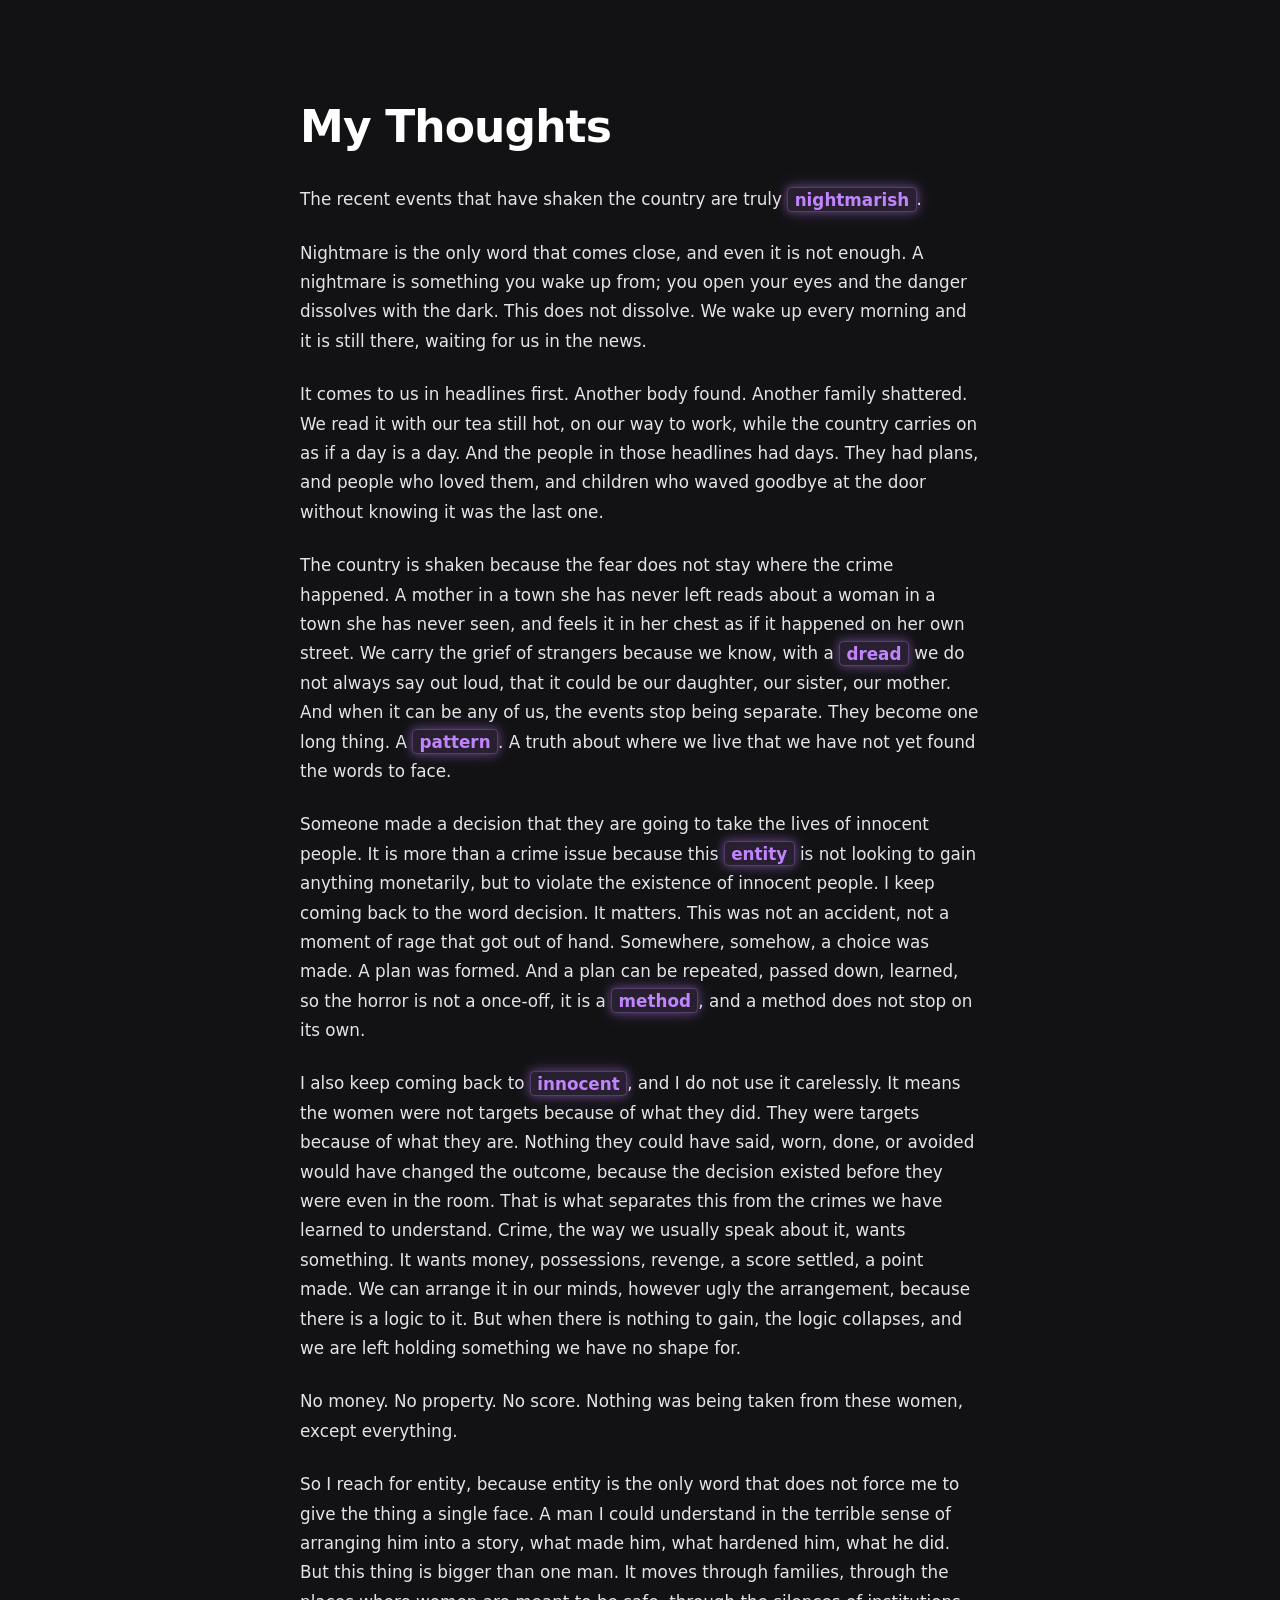
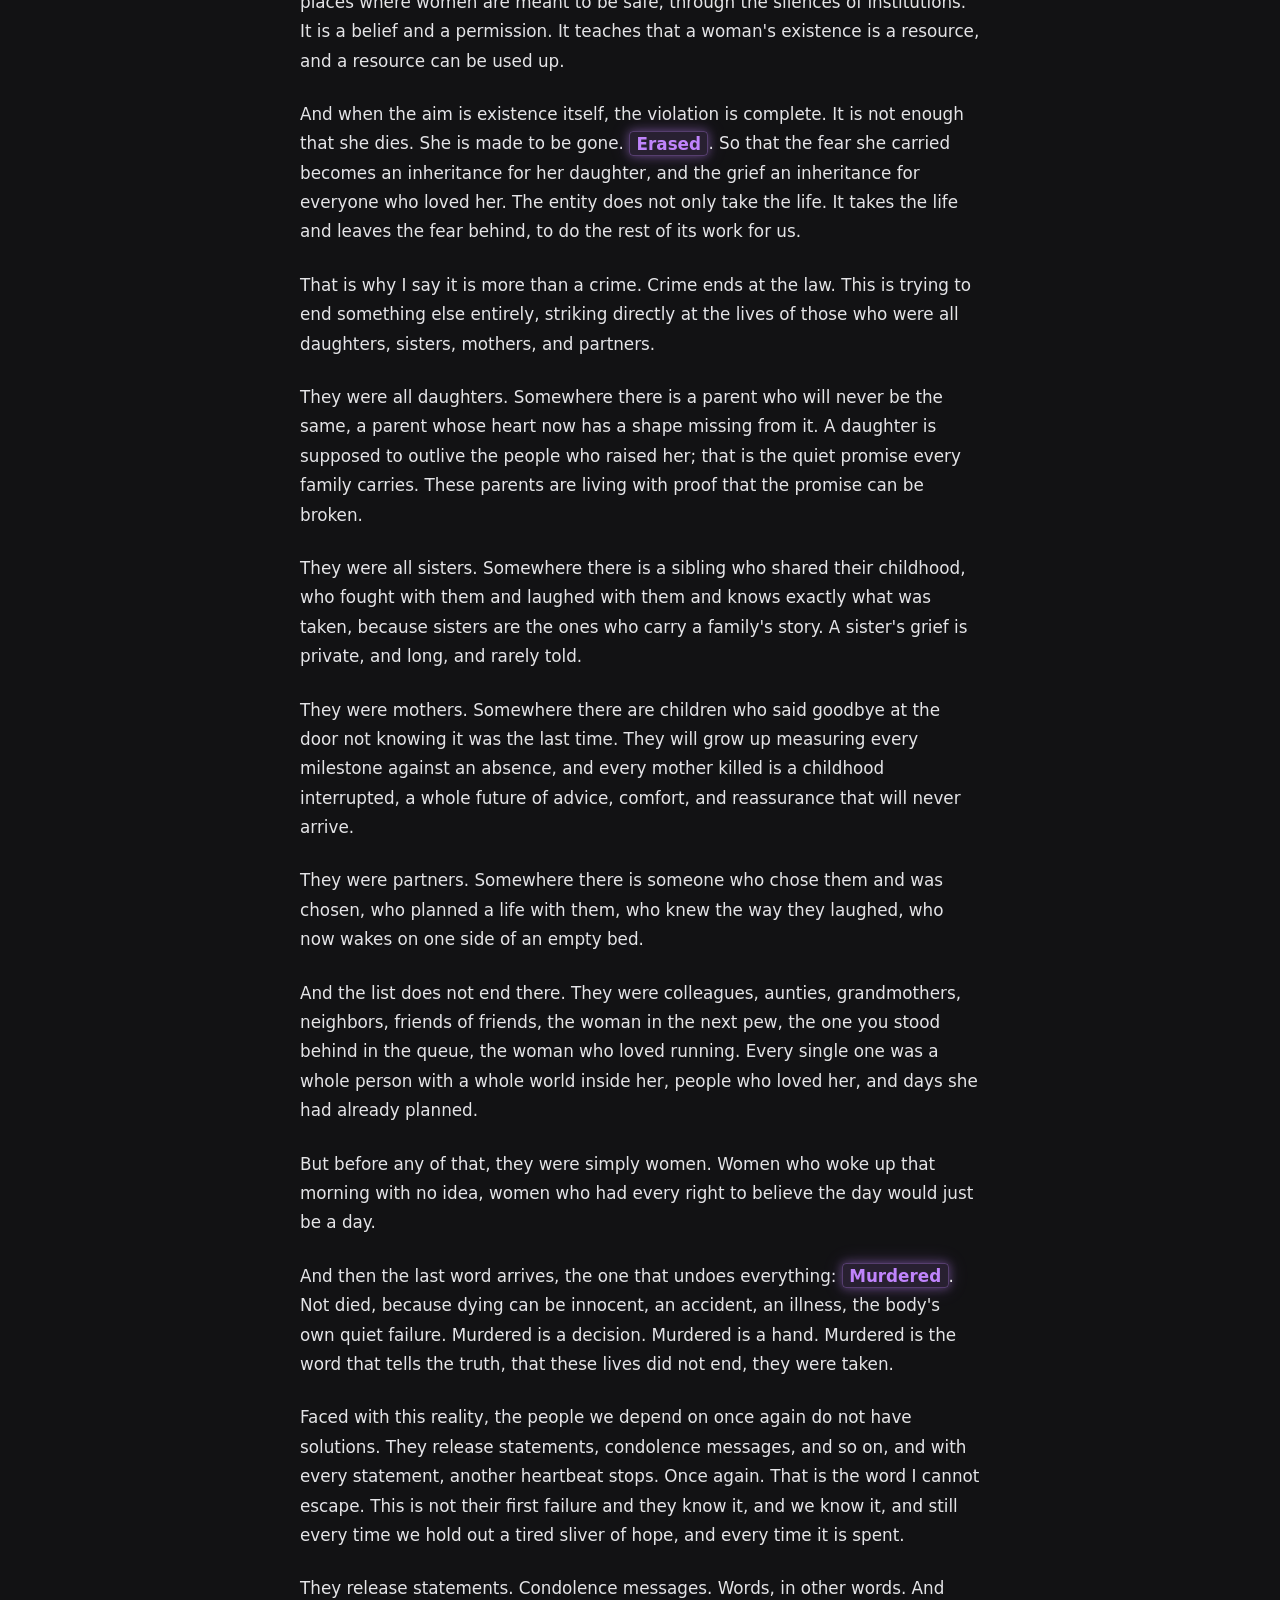
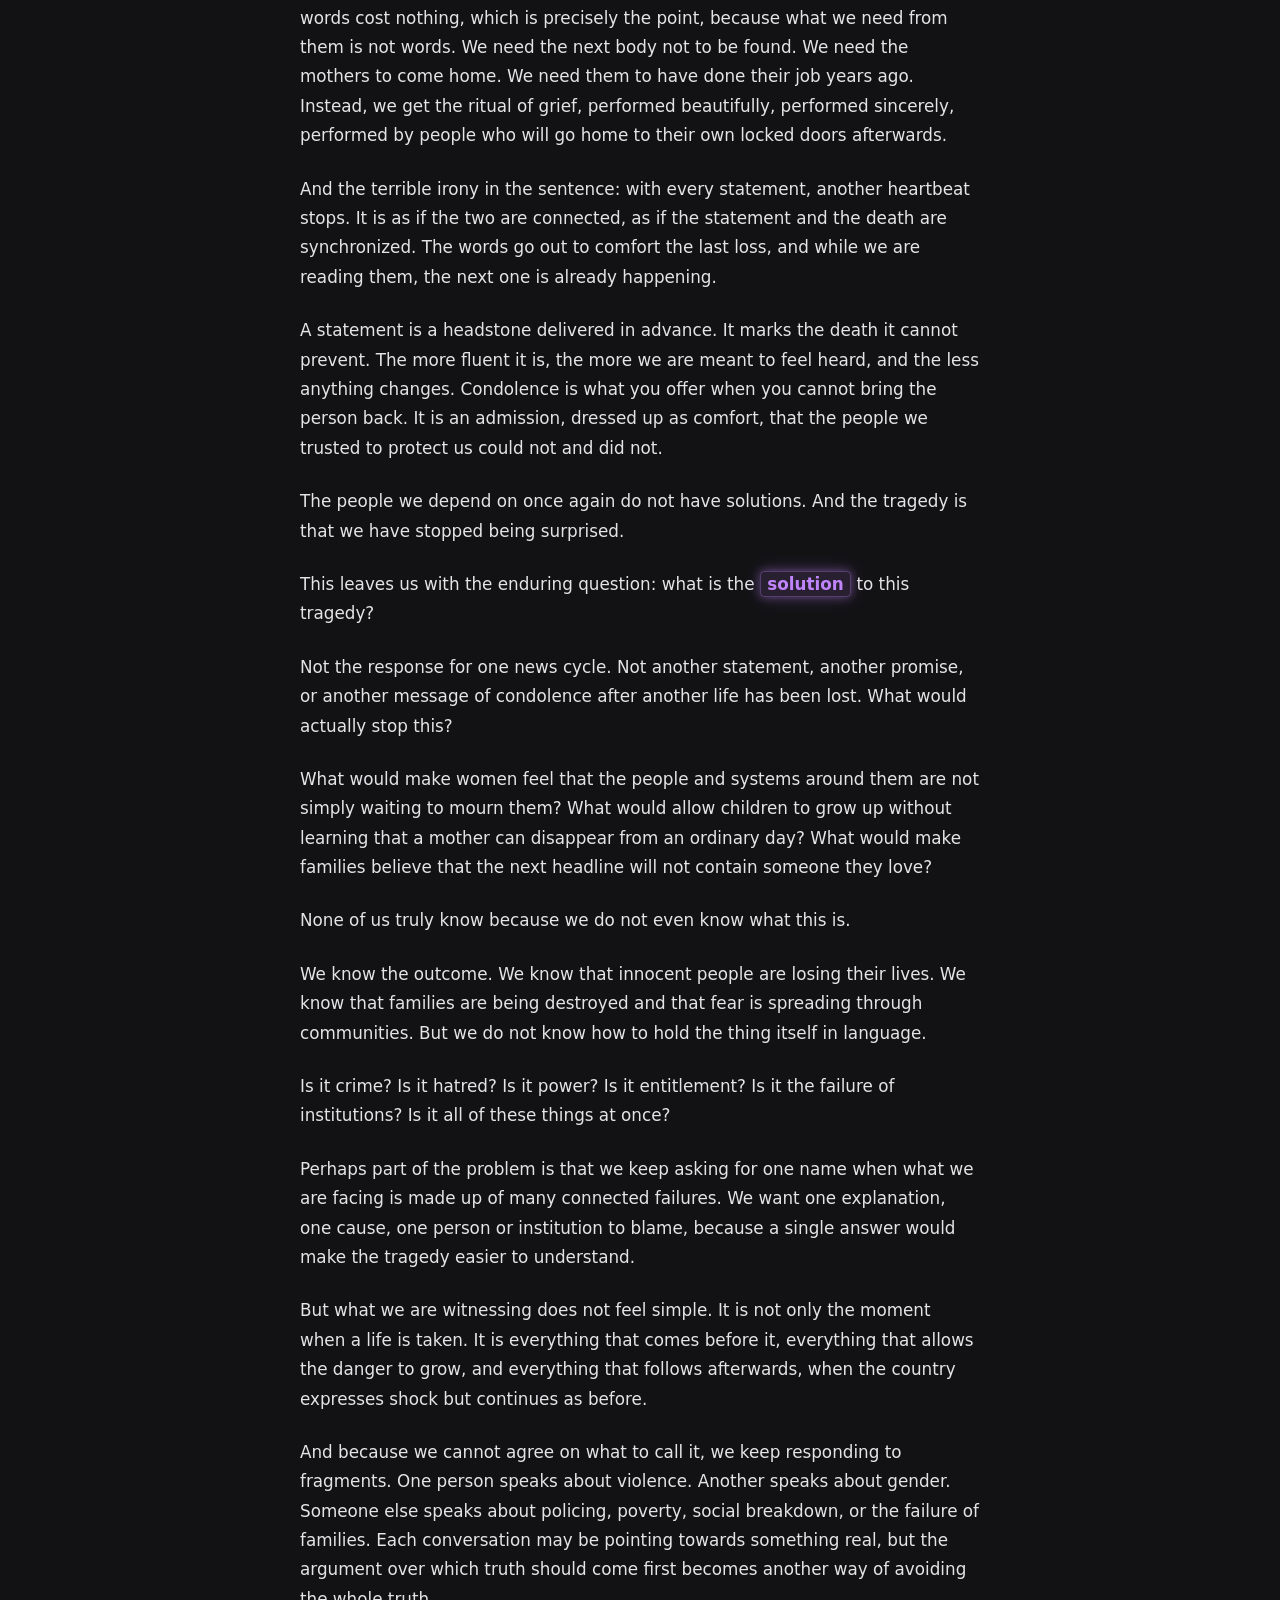
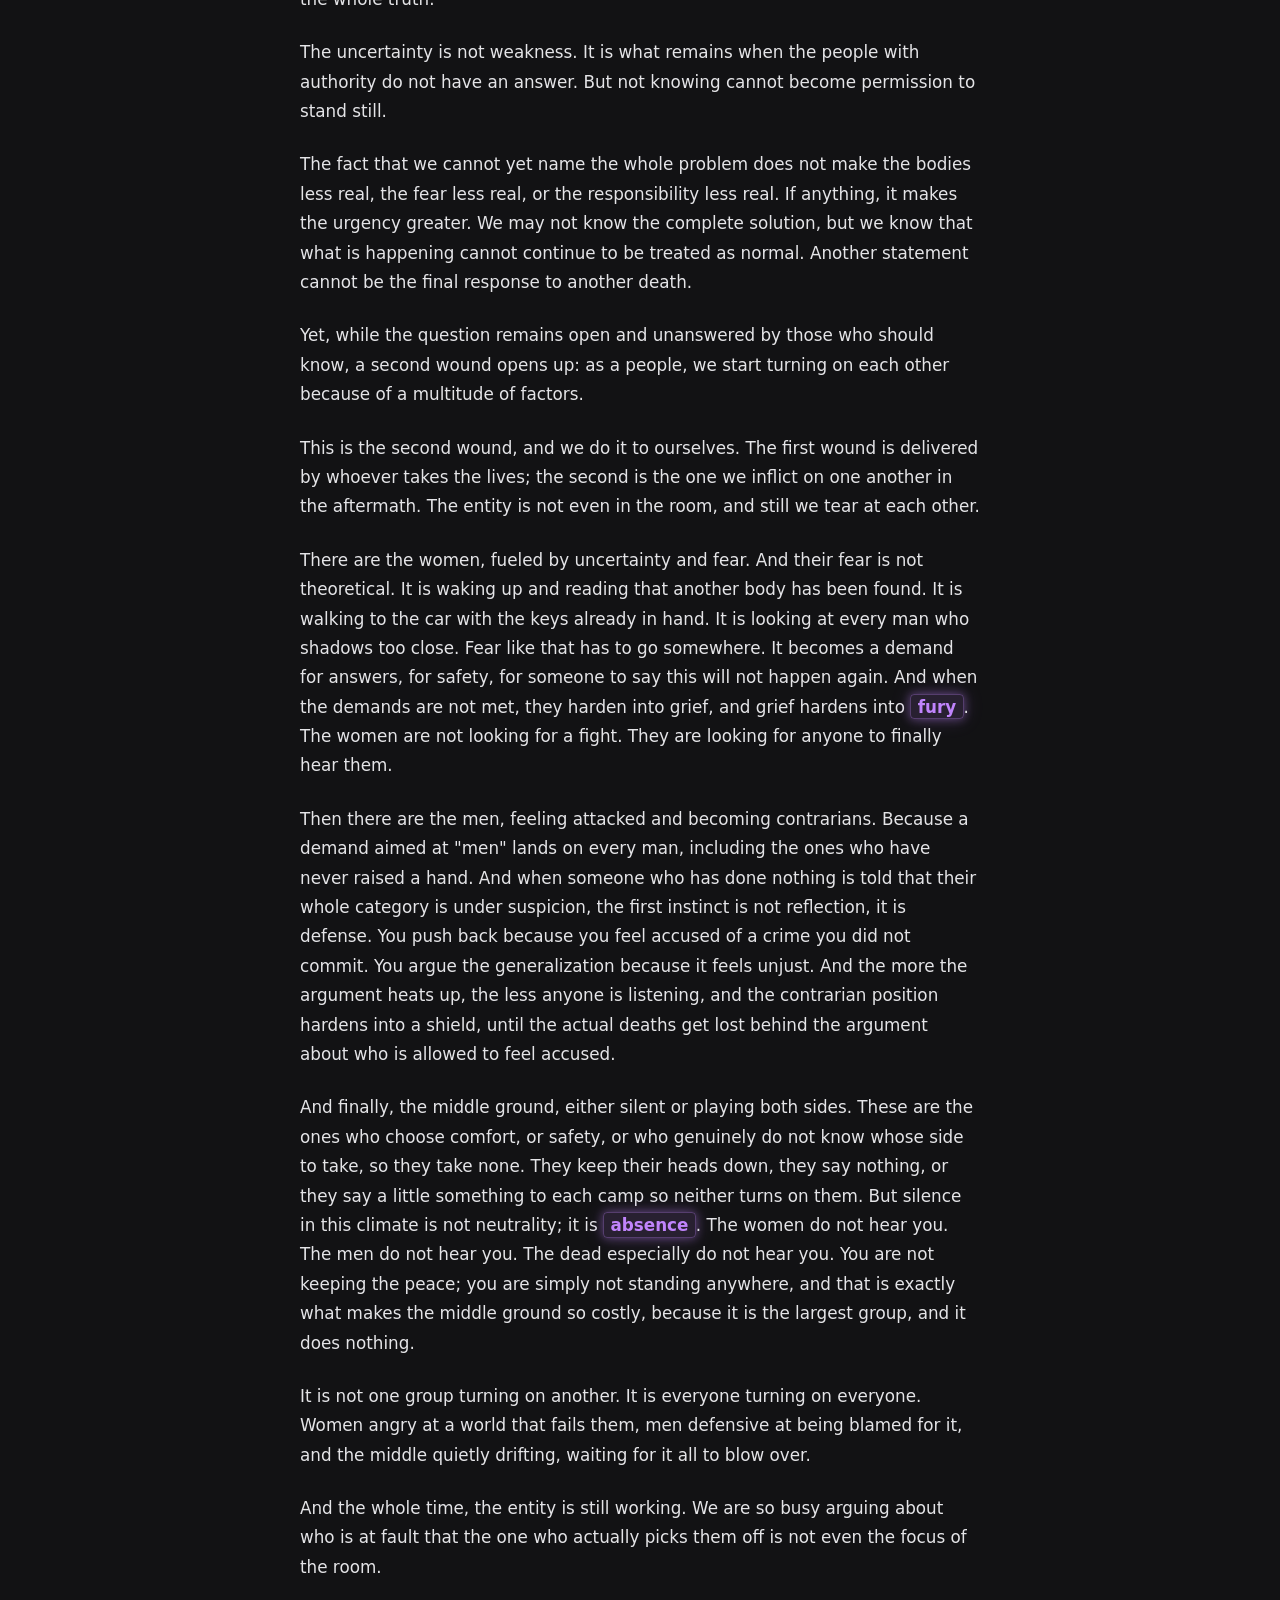
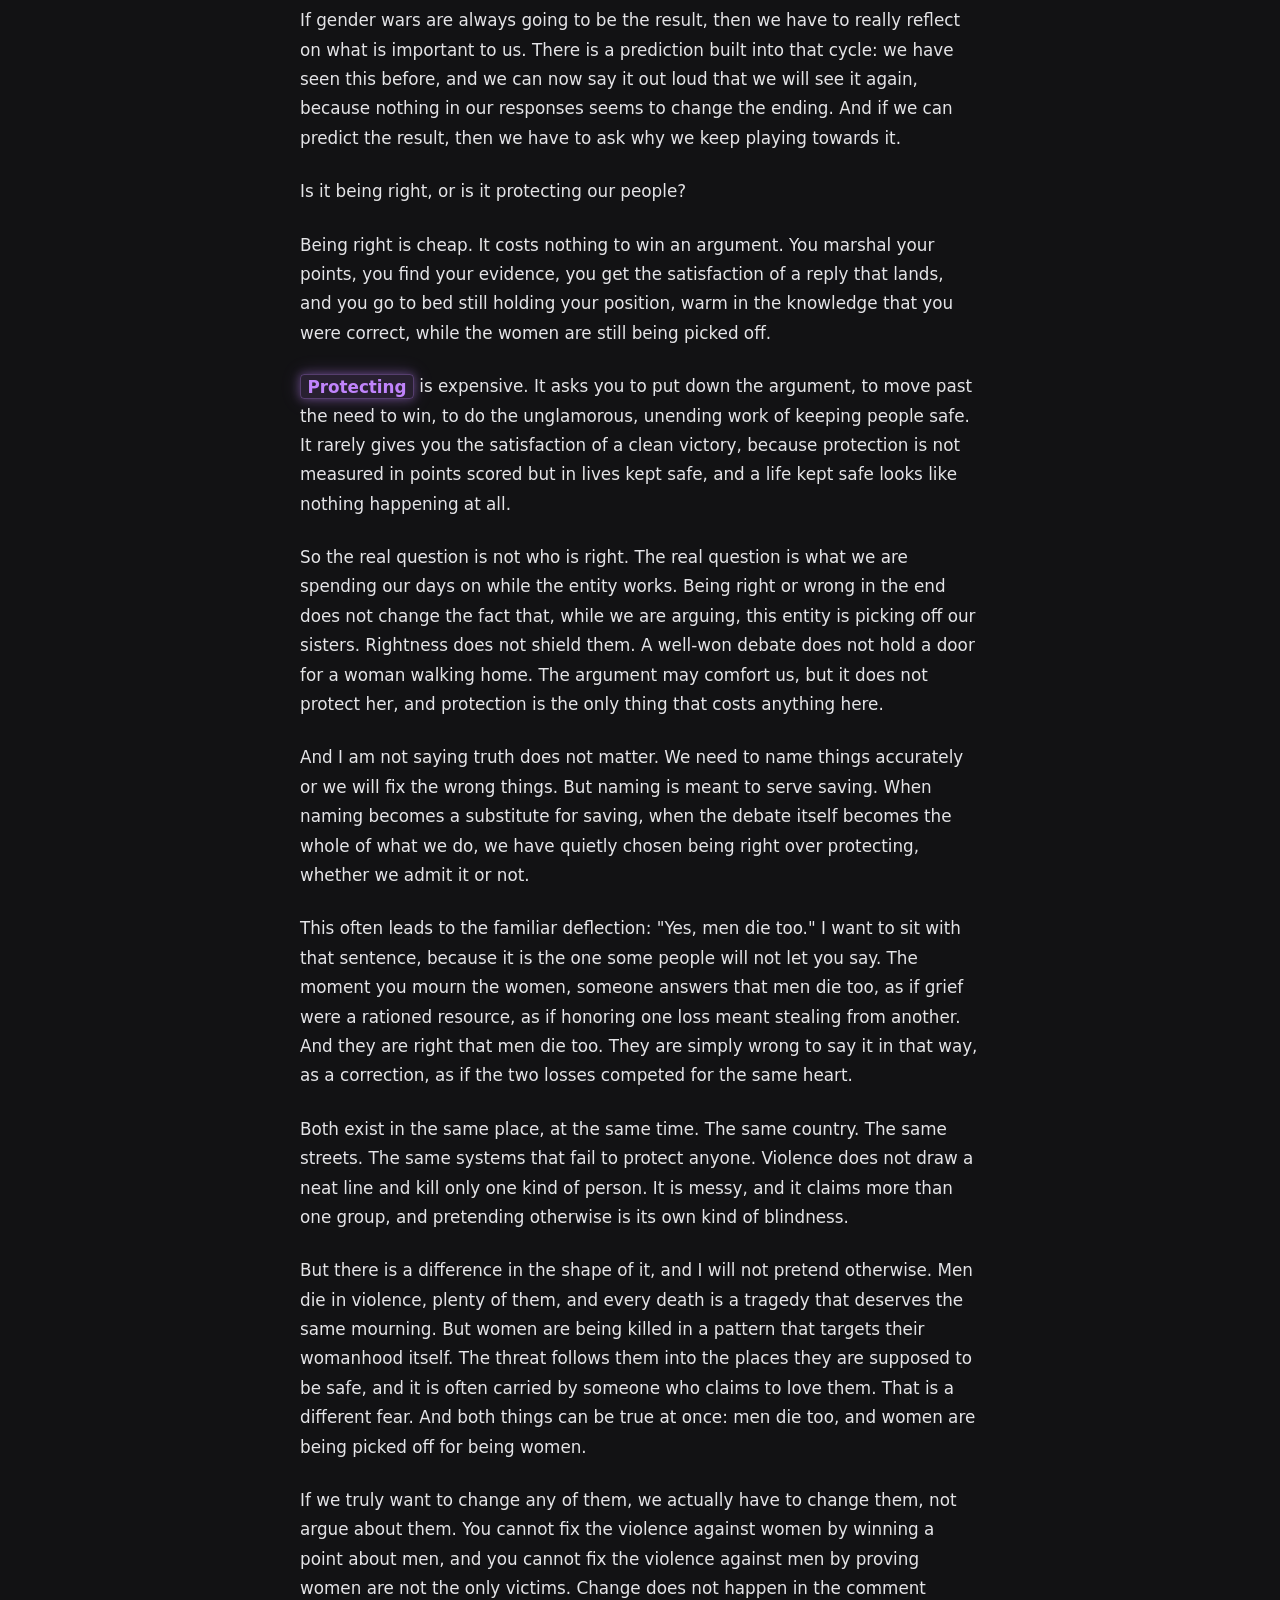
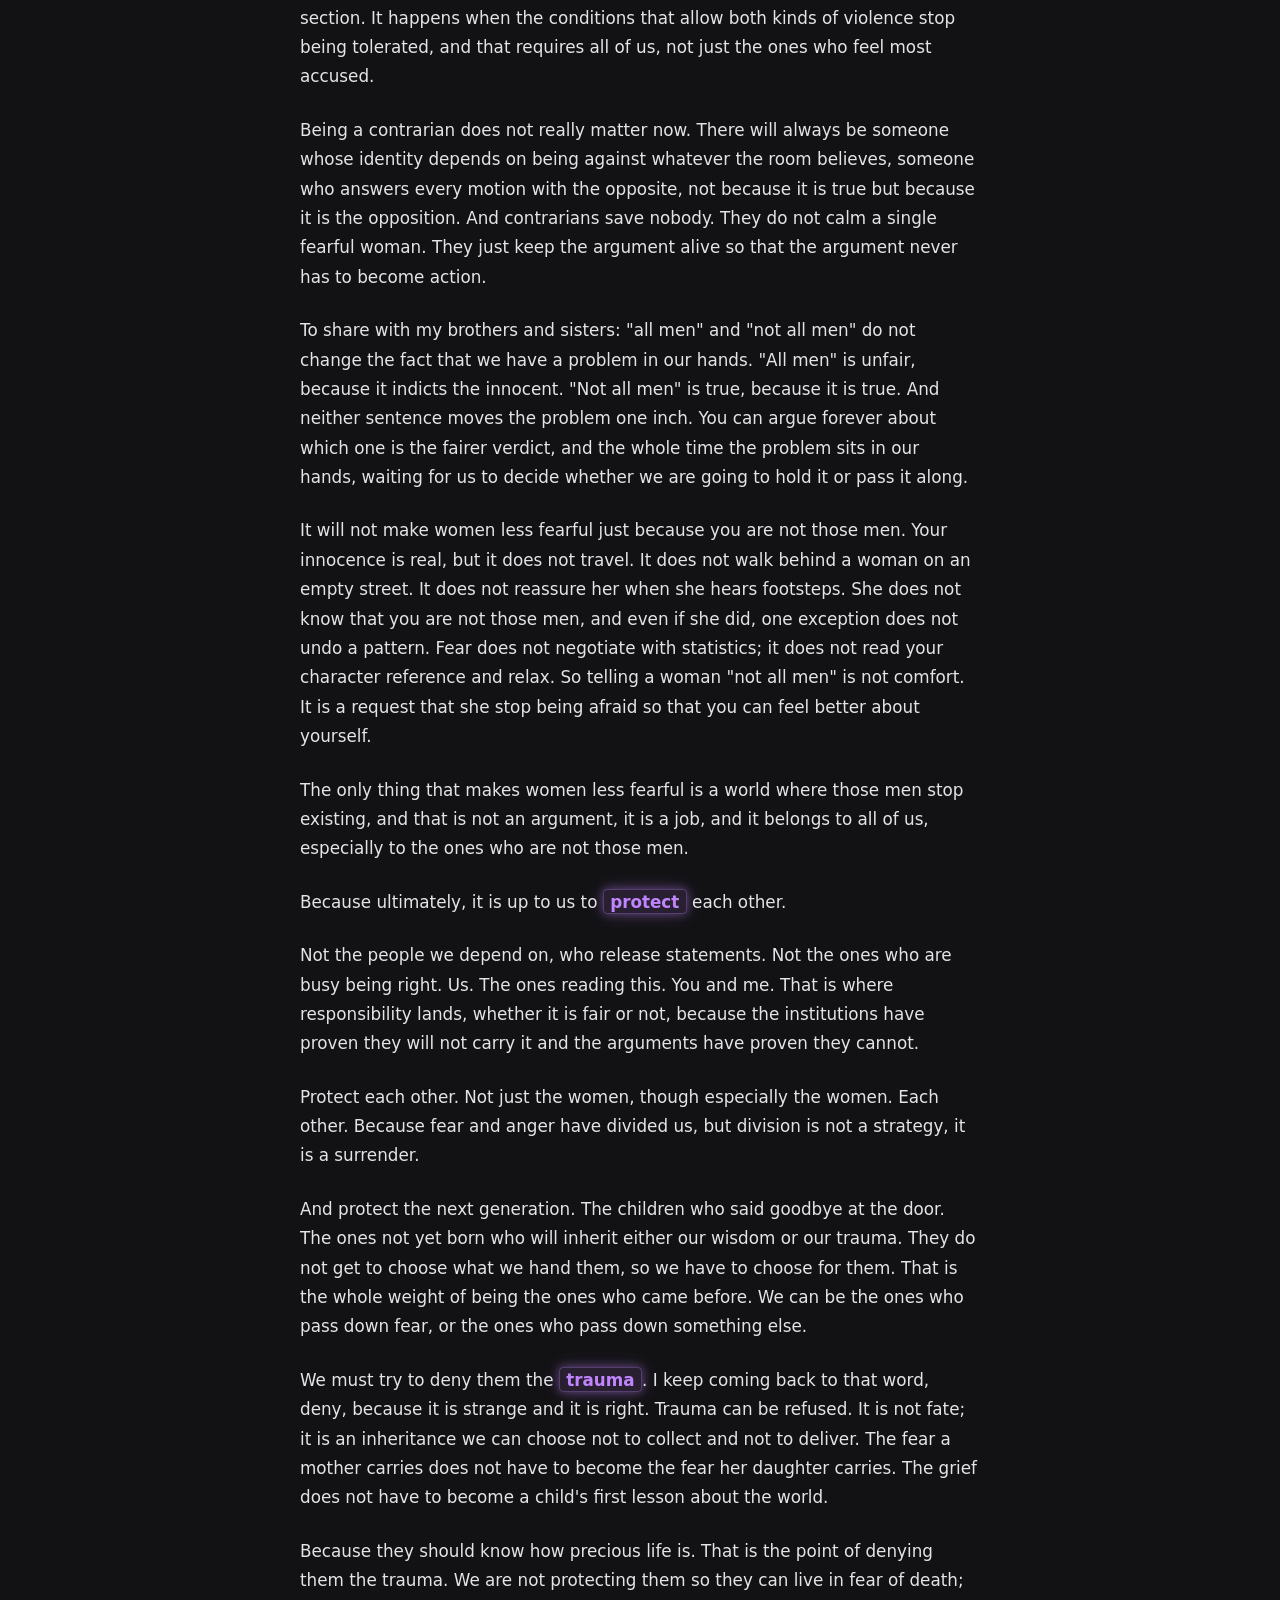
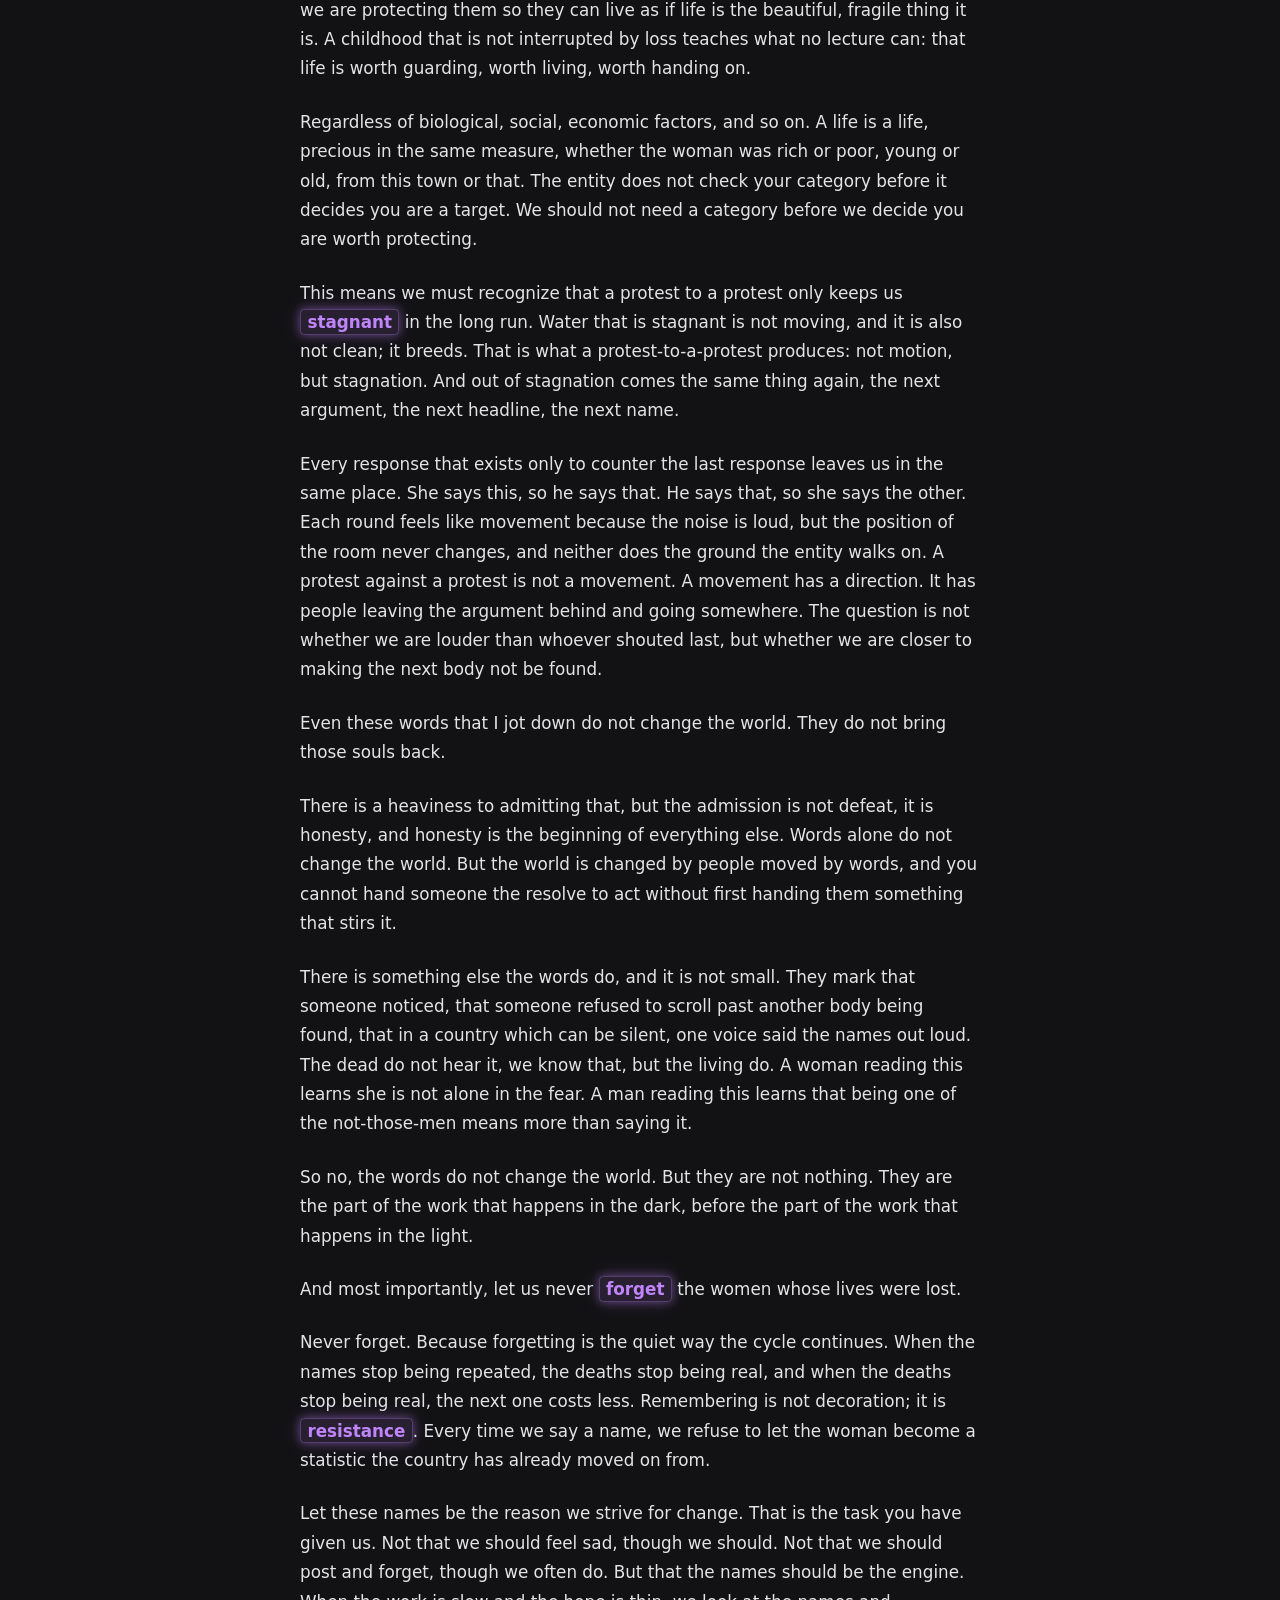
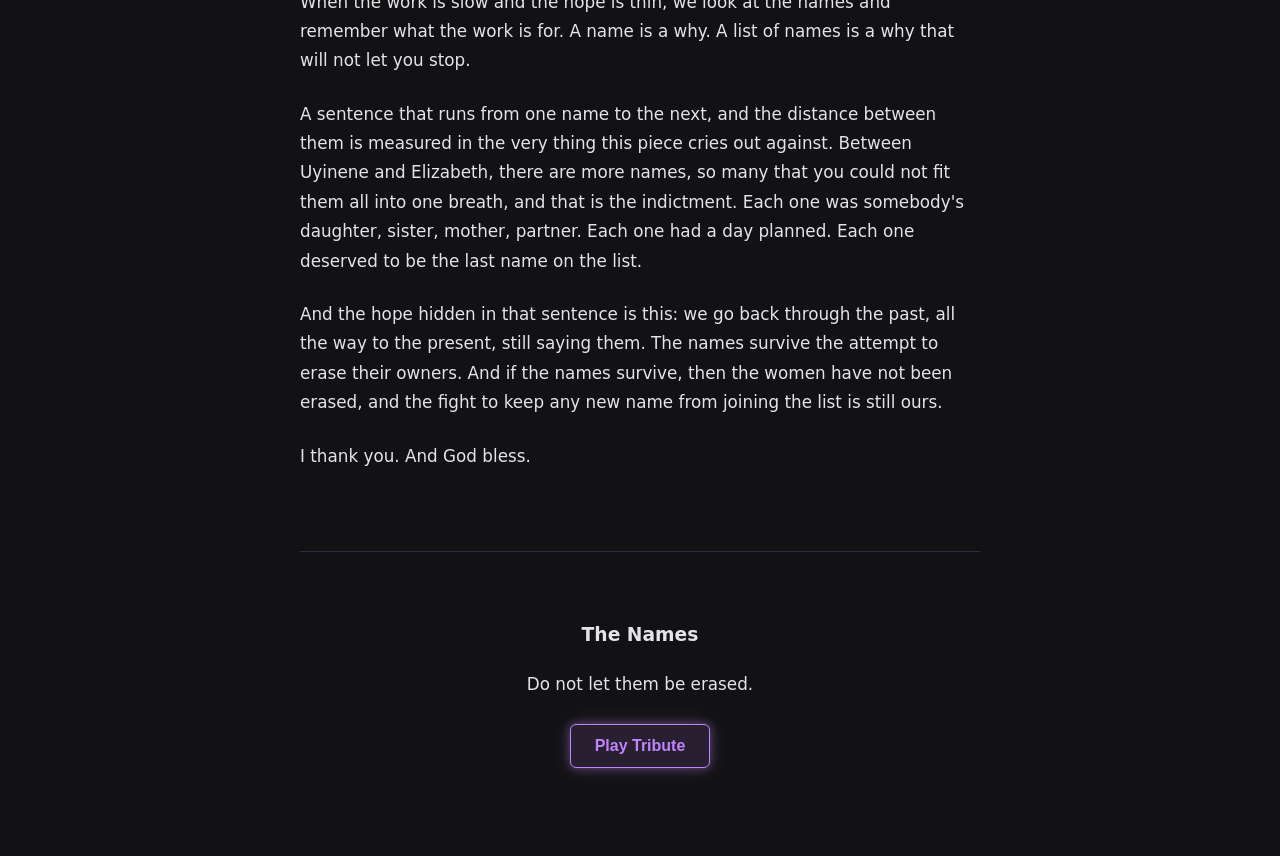
==== index.html @ 86e12b40 "Initial commit: Add long-form essay page with memorial tribute and audio controls" ====
<!DOCTYPE html>
<html lang="en">
<head>
    <meta charset="UTF-8">
    <meta name="viewport" content="width=device-width, initial-scale=1.0">
    <title>A Perspective on Recent Events</title>
    <link rel="stylesheet" href="css/styles.css">
</head>
<body>

    <!-- The container where JavaScript will dynamically inject our essay and memorial section -->
    <article id="essay-container">
        <p>Loading perspective...</p>
    </article>

    <script src="js/main.js"></script>
</body>
</html>
---- css/styles.css ----
:root {
    --bg-color: #121214;
    --text-color: #e4e4e7;
    
    /* Neon purple design tokens */
    --accent-purple: #c084fc; 
    --purple-glow: 0 0 10px rgba(192, 132, 252, 0.4), 
                   0 0 20px rgba(192, 132, 252, 0.2);
    --purple-tint: rgba(192, 132, 252, 0.12);
    --max-width: 680px;
}

body {
    background-color: var(--bg-color);
    color: var(--text-color);
    font-family: system-ui, -apple-system, sans-serif;
    line-height: 1.75;
    margin: 0;
    padding: 4rem 1rem;
    display: flex;
    justify-content: center;
}

article {
    width: 100%;
    max-width: var(--max-width);
}

h1 {
    font-size: clamp(2rem, 4vw, 2.75rem);
    line-height: 1.2;
    margin-bottom: 2rem;
    letter-spacing: -0.02em;
    color: #ffffff;
}

p {
    font-size: clamp(1.05rem, 1.2vw, 1.15rem);
    margin-bottom: 1.5rem;
}

/* Neon Keyword Styling */
.keyword {
    color: var(--accent-purple);
    background-color: var(--purple-tint);
    padding: 0.1rem 0.4rem;
    border-radius: 4px;
    font-weight: 600;
    box-shadow: var(--purple-glow);
    border: 1px solid rgba(192, 132, 252, 0.3);
    transition: all 0.2s ease-in-out;
}

.keyword:hover {
    background-color: rgba(192, 132, 252, 0.25);
    box-shadow: 0 0 15px rgba(192, 132, 252, 0.6), 
                0 0 30px rgba(192, 132, 252, 0.3);
}

/* Scroll Progress Bar */
.scroll-progress {
    position: fixed;
    top: 0;
    left: 0;
    height: 4px;
    background-color: var(--accent-purple);
    box-shadow: 0 0 8px var(--accent-purple);
    width: 0%;
    z-index: 1000;
    transition: width 0.1s ease-out;
}

/* Memorial Section & Controls */
.memorial-container {
    margin-top: 5rem;
    padding-top: 3rem;
    border-top: 1px solid rgba(192, 132, 252, 0.2);
    text-align: center;
}

.memorial-controls {
    margin: 1.5rem 0;
    display: flex;
    gap: 1rem;
    justify-content: center;
}

.memorial-stage {
    font-size: clamp(1.5rem, 3vw, 2.5rem);
    color: #ffffff;
    font-weight: 500;
    min-height: 120px;
    display: flex;
    align-items: center;
    justify-content: center;
    transition: opacity 0.6s ease-in-out;
    text-shadow: 0 0 12px rgba(192, 132, 252, 0.6);
}

.memorial-grid {
    display: flex;
    flex-wrap: wrap;
    gap: 10px;
    justify-content: center;
    margin-top: 2rem;
}

.grid-name {
    font-size: 0.95rem;
    padding: 0.3rem 0.6rem;
}

.memorial-btn {
    background-color: var(--purple-tint);
    color: var(--accent-purple);
    border: 1px solid var(--accent-purple);
    padding: 0.75rem 1.5rem;
    font-size: 1rem;
    font-weight: 600;
    border-radius: 6px;
    cursor: pointer;
    box-shadow: var(--purple-glow);
    transition: all 0.2s ease;
}

.memorial-btn:hover {
    background-color: rgba(192, 132, 252, 0.25);
    transform: scale(1.05);
}

/* Add these styles to your existing styles.css */

.name-progress-wrapper {
    width: 100%;
    max-width: 320px;
    margin: 1.5rem auto 0.5rem auto;
    text-align: center;
}

.name-progress-container {
    width: 100%;
    height: 4px;
    background: rgba(192, 132, 252, 0.15);
    border-radius: 2px;
    overflow: hidden;
    box-shadow: inset 0 1px 2px rgba(0,0,0,0.5);
}

.name-progress-fill {
    height: 100%;
    background-color: var(--accent-purple);
    box-shadow: 0 0 8px var(--accent-purple);
    width: 0%;
    transition: width 0.3s ease-out;
}

.name-counter {
    font-size: 0.85rem;
    color: rgba(228, 228, 231, 0.6);
    margin-top: 0.5rem;
    letter-spacing: 0.05em;
}

/* Smooth transition wrapper for the final grid */
.memorial-grid-wrapper {
    opacity: 0;
    transition: opacity 0.8s ease-in-out;
}
.memorial-grid-wrapper.visible {
    opacity: 1;
}

.memorial-controls {
    margin: 1.5rem 0;
    display: flex;
    gap: 1rem;
    justify-content: center;
    flex-wrap: wrap; /* Ensures buttons wrap cleanly on mobile screens */
}
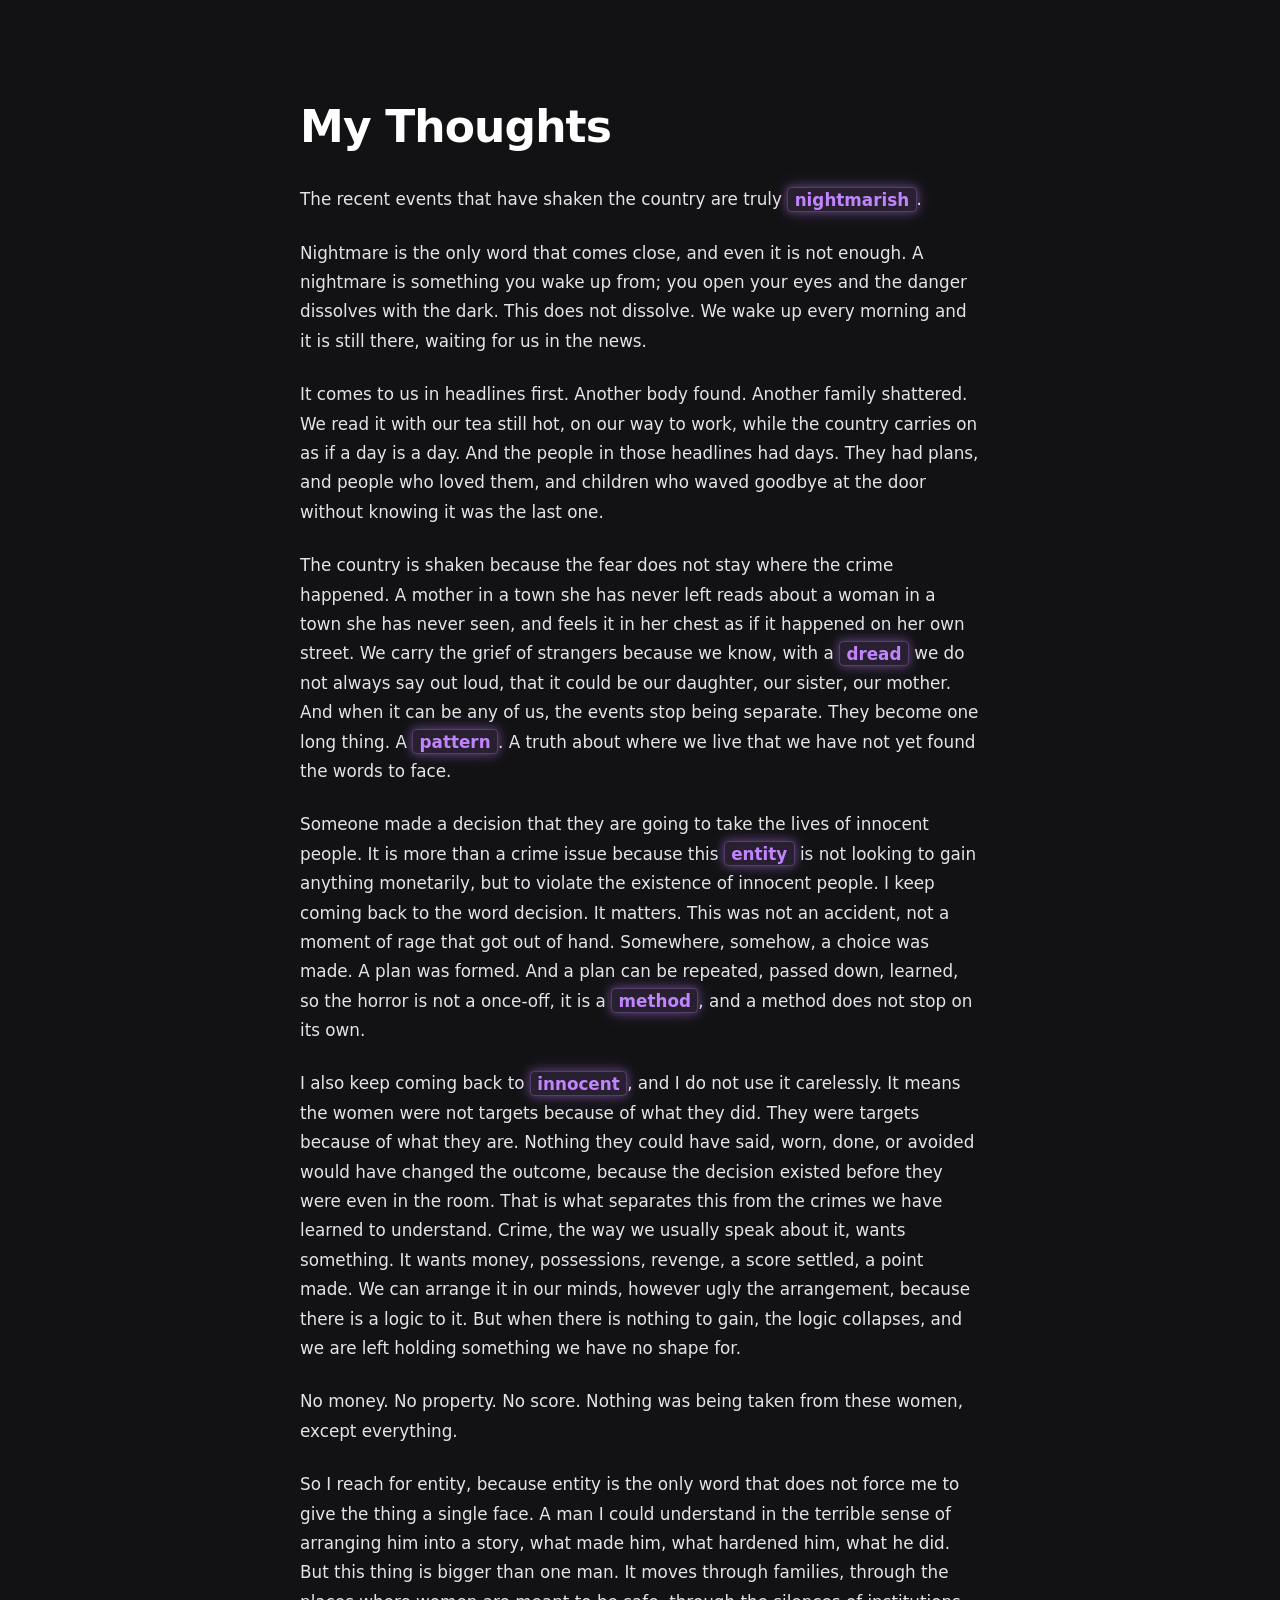
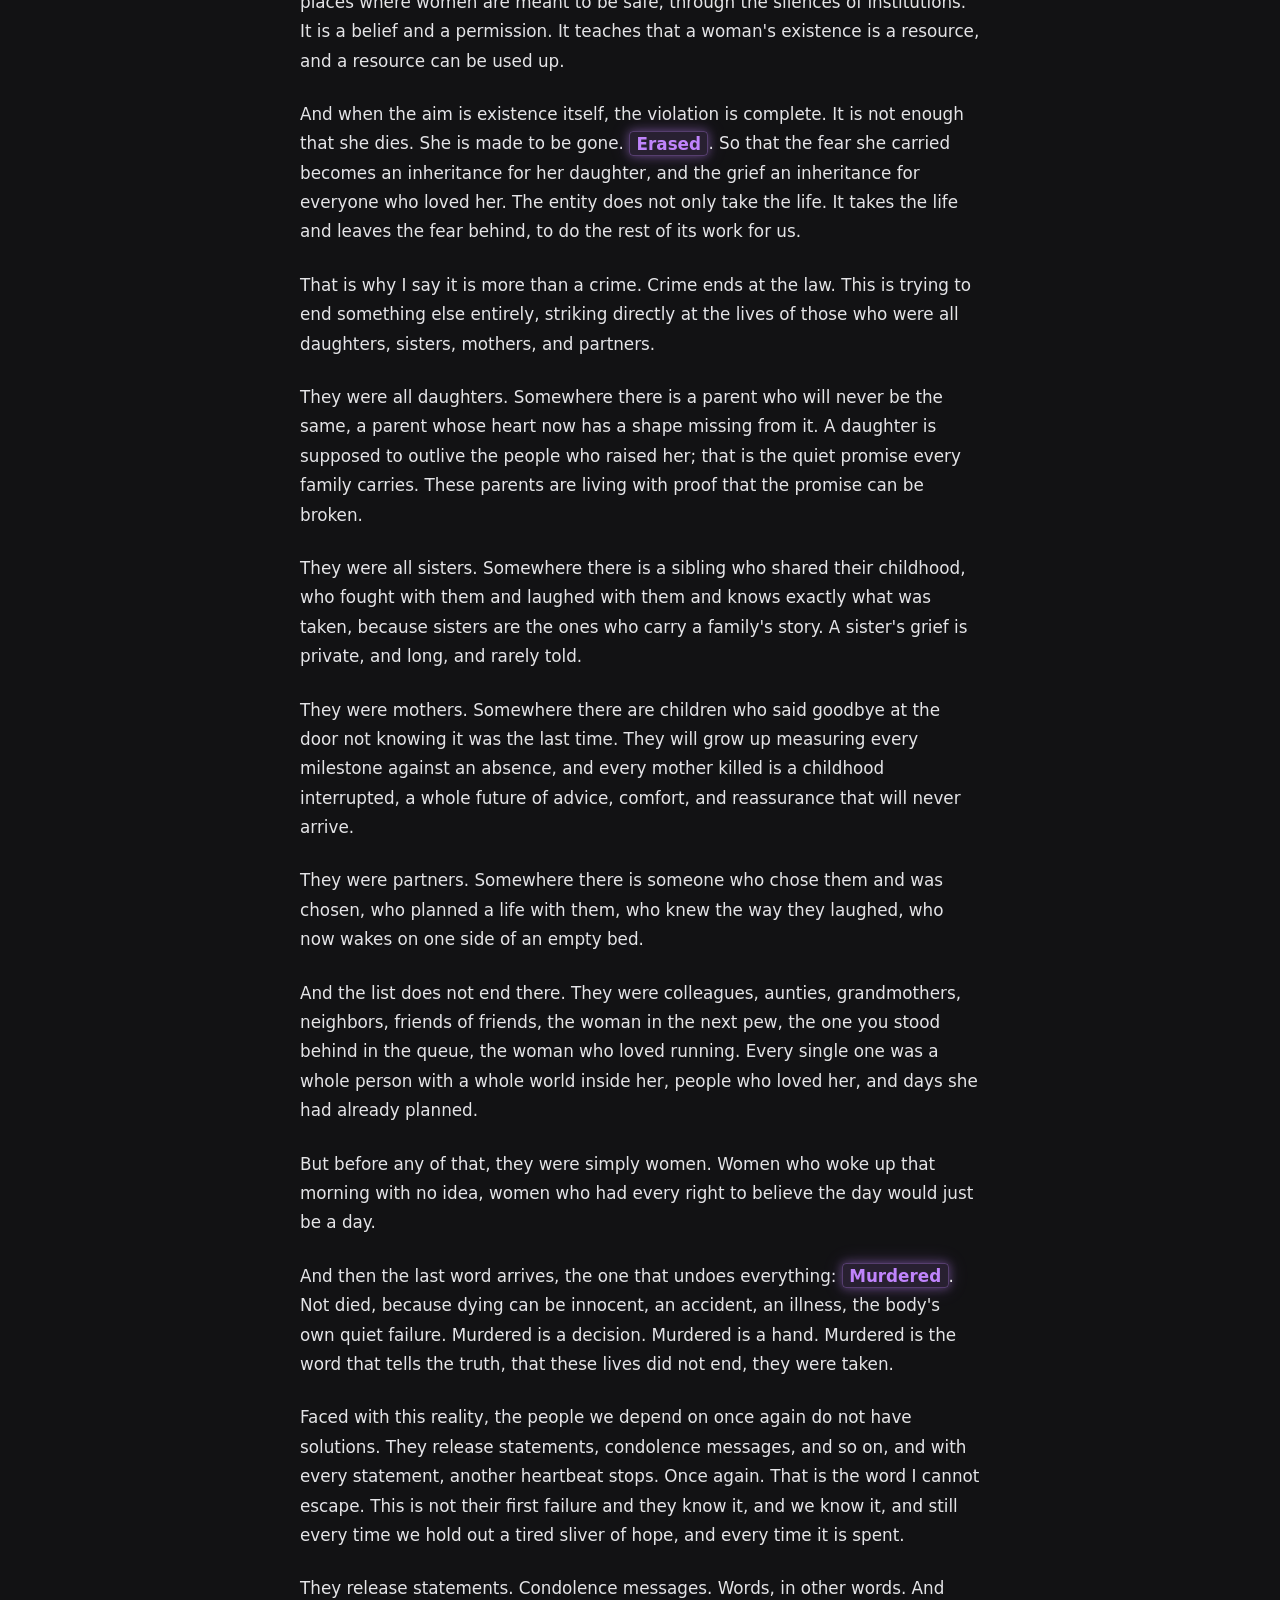
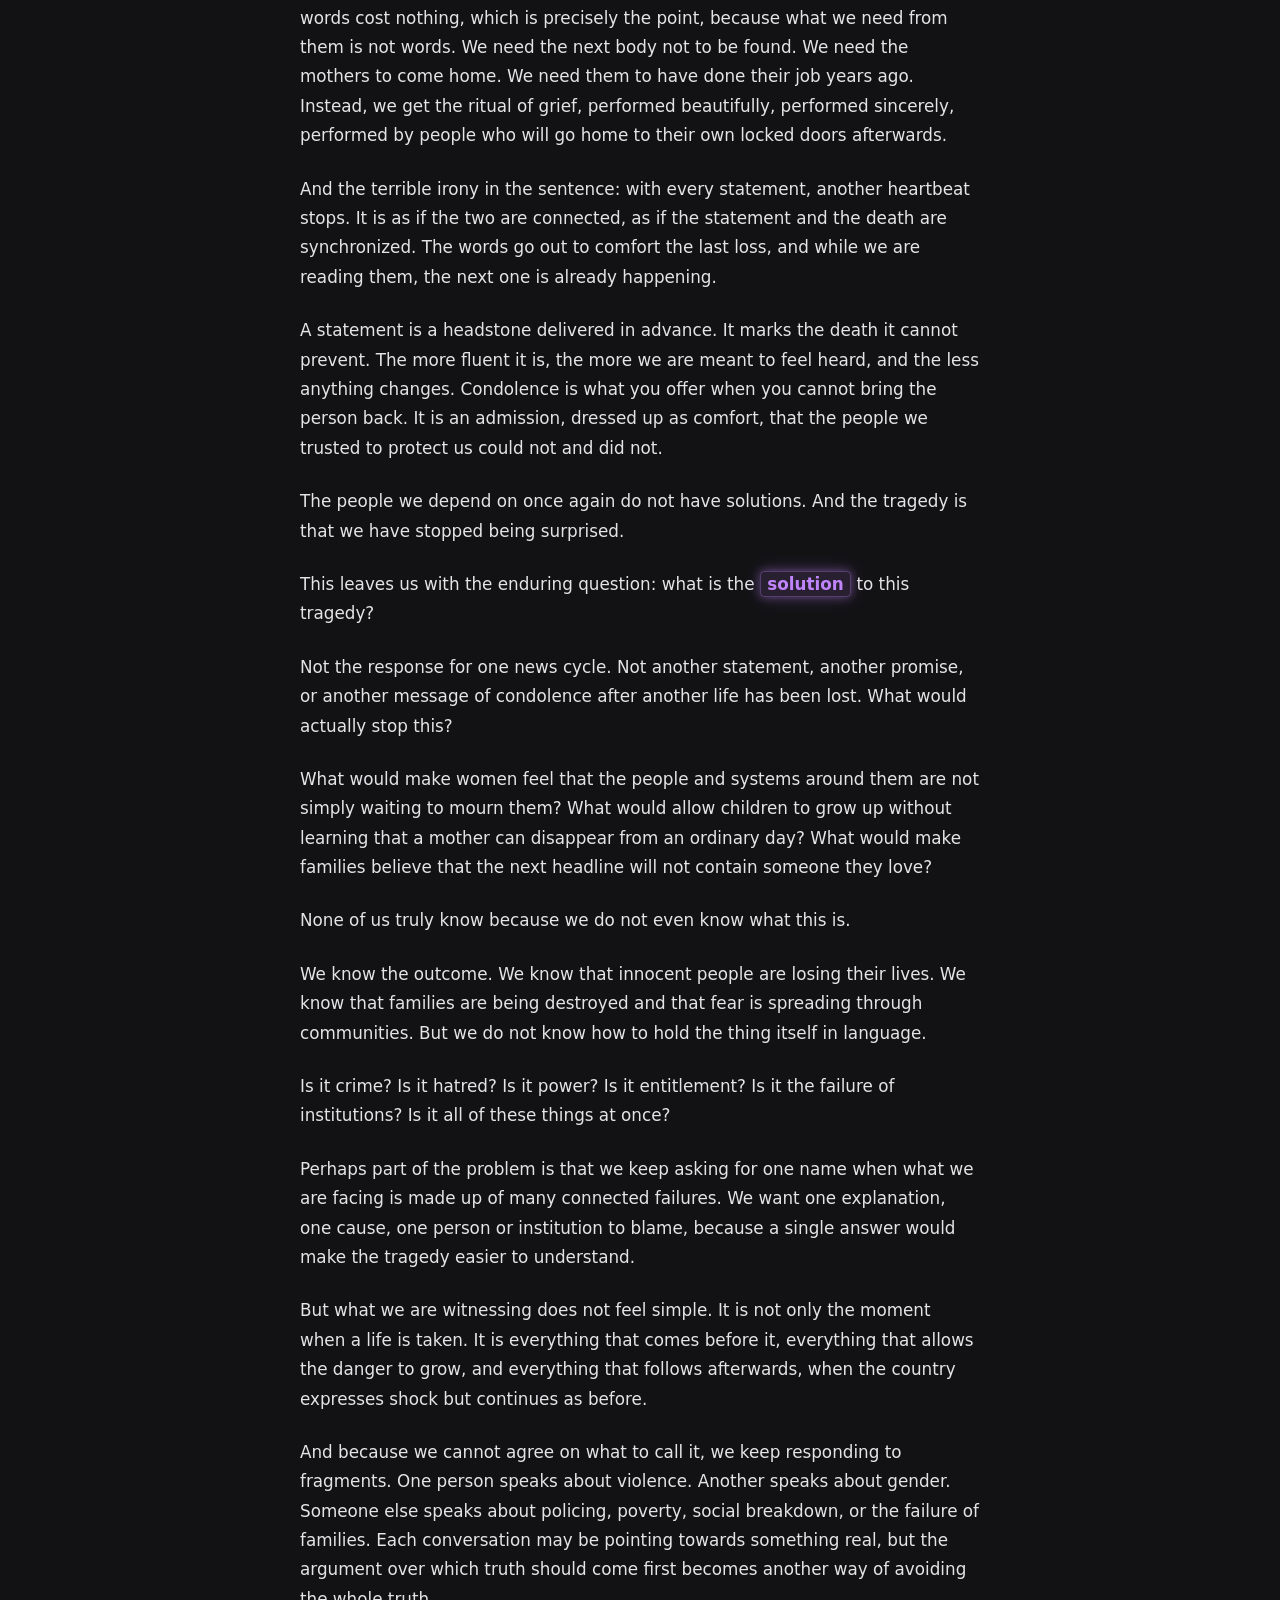
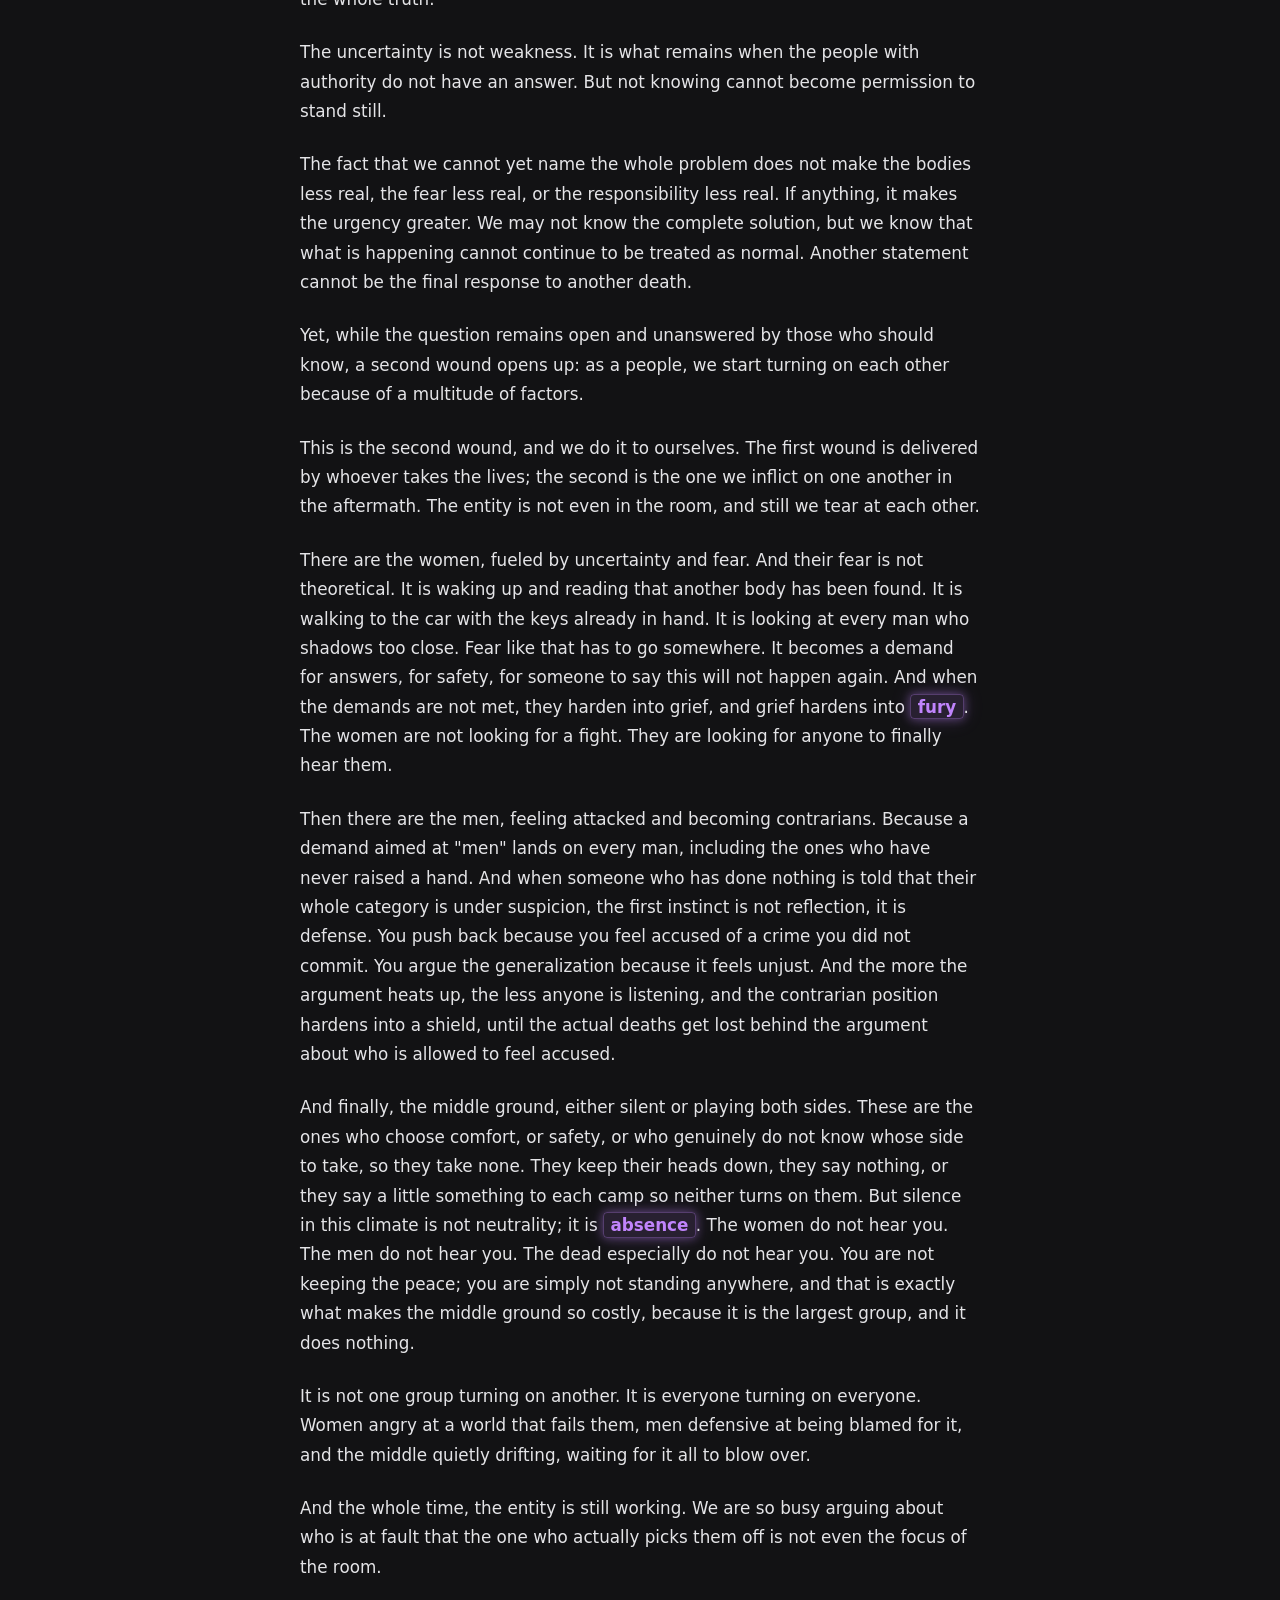
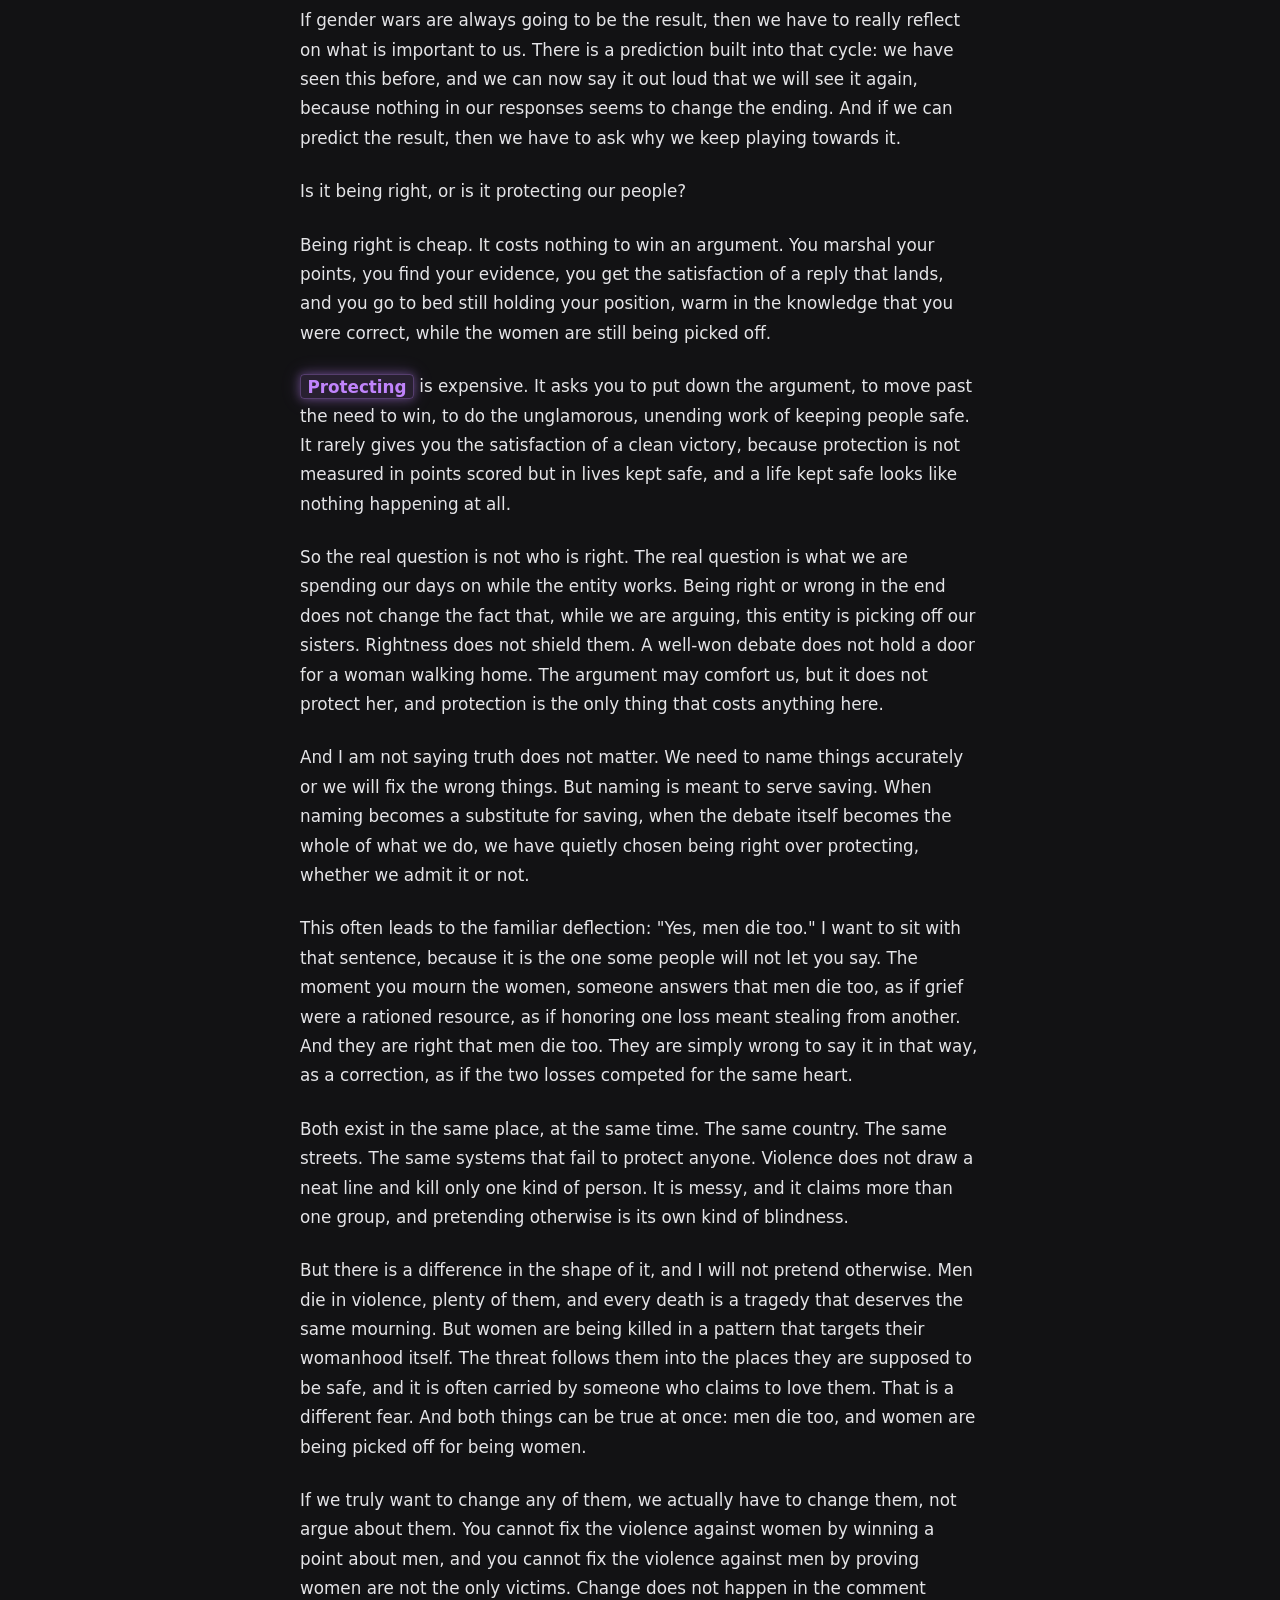
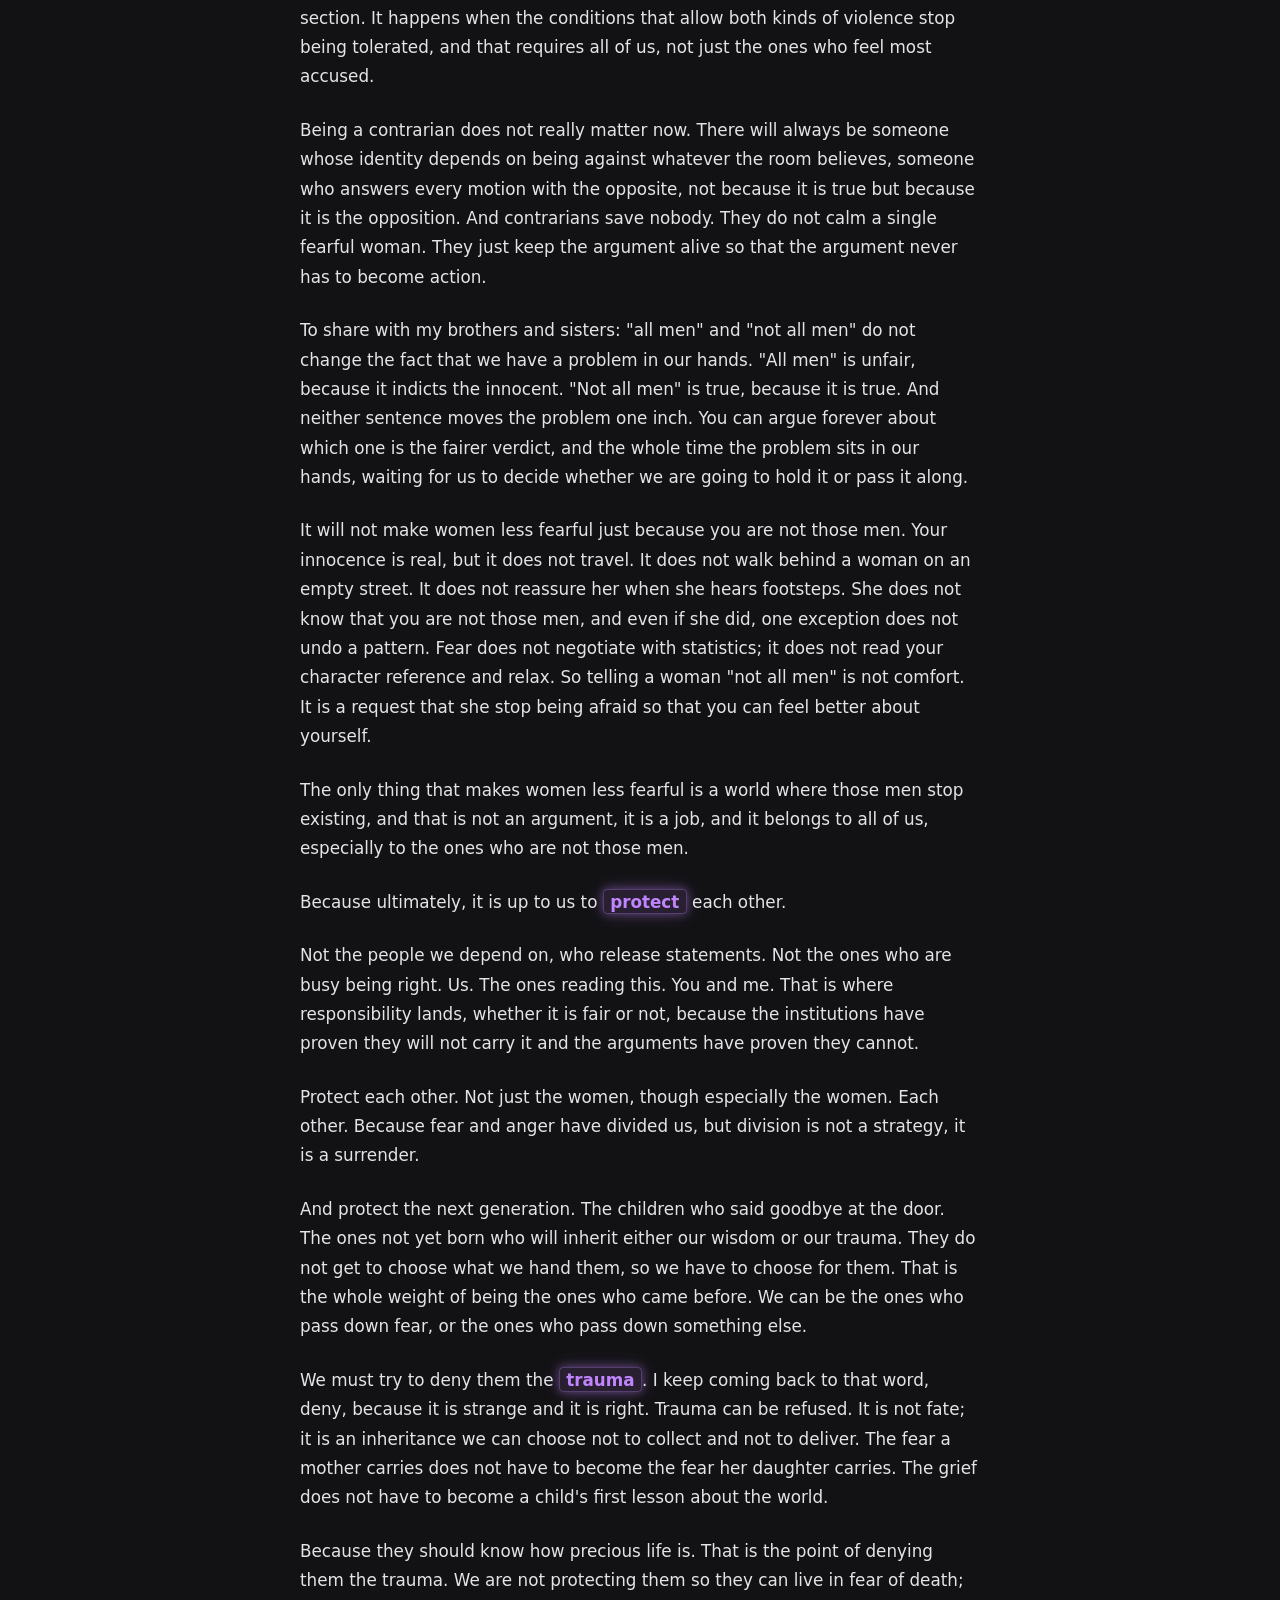
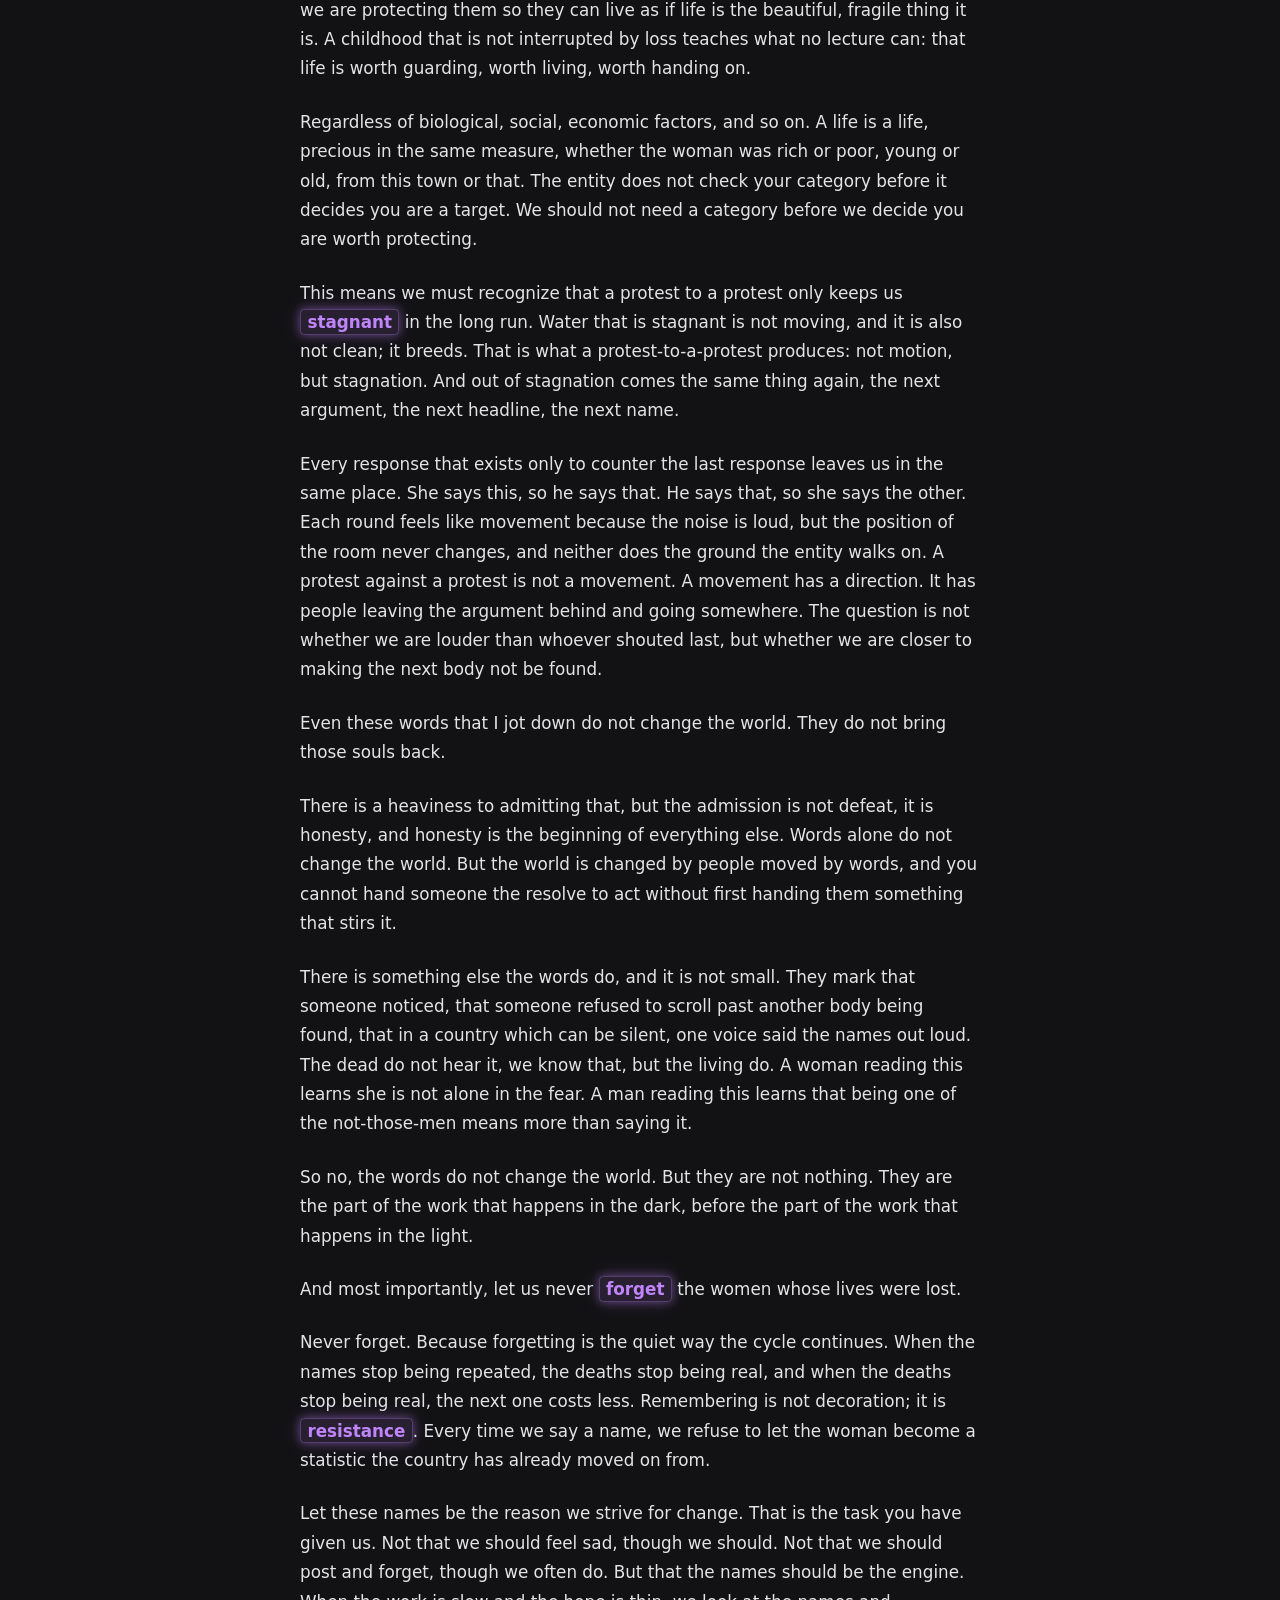
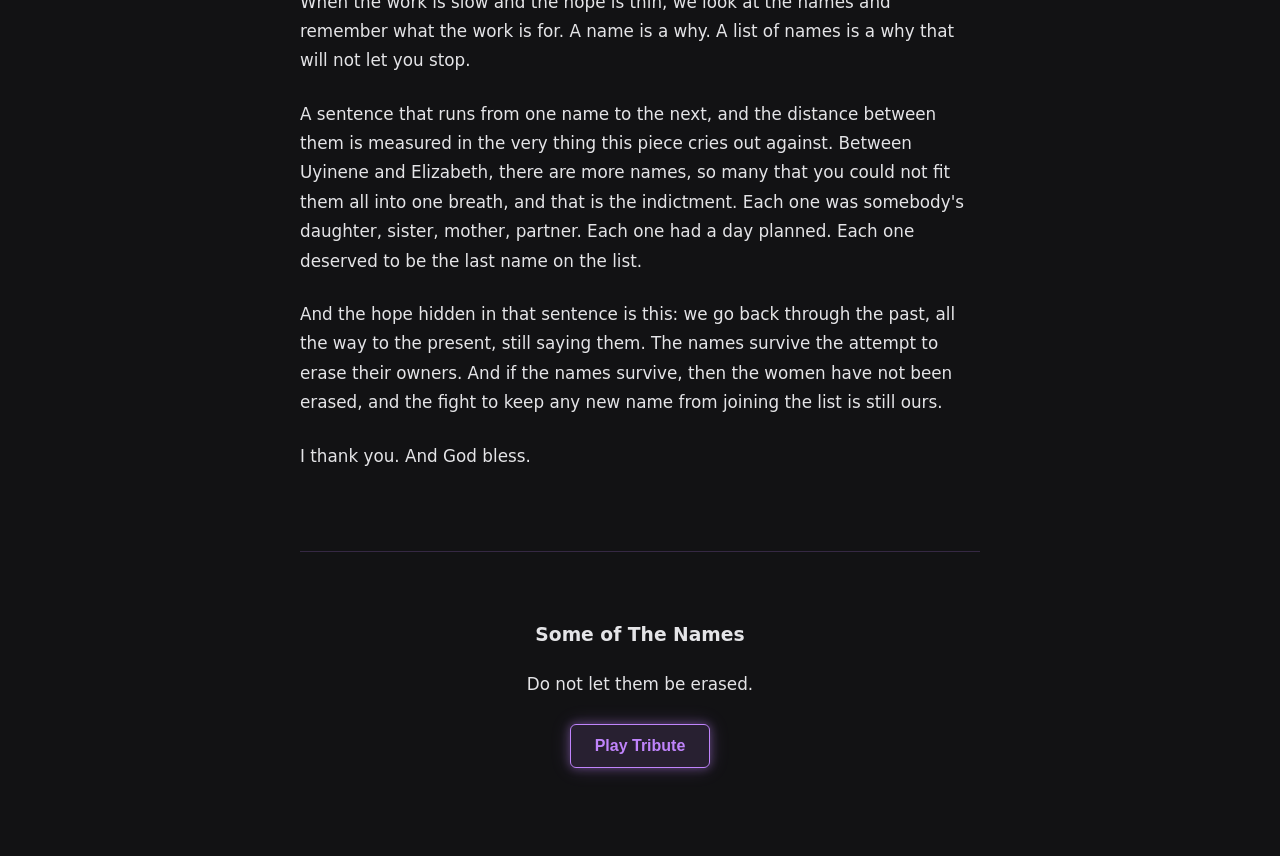
==== commit c50aa506: "Added Comments" ====
--- a/index.html
+++ b/index.html
@@ -8,7 +8,11 @@
 </head>
 <body>
 
-    <!-- The container where JavaScript will dynamically inject our essay and memorial section -->
+    <!-- 
+      JS injects the memorial content here. Keep this container 
+      unmodified in the static markup so the dynamic spacing and 
+      typography scale don't shift when the heavy DOM tree loads.
+    -->
     <article id="essay-container">
         <p>Loading perspective...</p>
     </article>
--- a/css/styles.css
+++ b/css/styles.css
@@ -1,3 +1,8 @@
+/* 
+  Design tokens: We use an off-black background (#121214) instead of 
+  pure #000000 to soften the contrast against the neon purple accents, 
+  reducing eye strain during long-form reading sessions.
+*/
 :root {
     --bg-color: #121214;
     --text-color: #e4e4e7;
@@ -26,6 +31,7 @@
     max-width: var(--max-width);
 }
 
+/* Fluid typography scaling prevents awkward text wrapping on mid-sized viewports */
 h1 {
     font-size: clamp(2rem, 4vw, 2.75rem);
     line-height: 1.2;
@@ -39,7 +45,11 @@
     margin-bottom: 1.5rem;
 }
 
-/* Neon Keyword Styling */
+/* 
+  Neon Keyword Styling: Multiple box-shadow layers simulate 
+  diffuse light emission. Keep transition durations snappy (0.2s) 
+  so the hover effect feels reactive rather than sluggish.
+*/
 .keyword {
     color: var(--accent-purple);
     background-color: var(--purple-tint);
@@ -57,7 +67,7 @@
                 0 0 30px rgba(192, 132, 252, 0.3);
 }
 
-/* Scroll Progress Bar */
+/* Scroll Progress Bar pinned to viewport top; z-index 1000 ensures it stays above all content layers */
 .scroll-progress {
     position: fixed;
     top: 0;
@@ -83,8 +93,14 @@
     display: flex;
     gap: 1rem;
     justify-content: center;
+    flex-wrap: wrap; /* Ensures buttons wrap cleanly on mobile screens */
 }
 
+/* 
+  A fixed min-height here is critical. Without it, the section 
+  collapses vertically when names cycle through empty states, 
+  causing disruptive layout shifts for the reader.
+*/
 .memorial-stage {
     font-size: clamp(1.5rem, 3vw, 2.5rem);
     color: #ffffff;
@@ -128,8 +144,7 @@
     transform: scale(1.05);
 }
 
-/* Add these styles to your existing styles.css */
-
+/* Progress wrapper for incremental name rendering loops */
 .name-progress-wrapper {
     width: 100%;
     max-width: 320px;
@@ -161,19 +176,12 @@
     letter-spacing: 0.05em;
 }
 
-/* Smooth transition wrapper for the final grid */
+/* Smooth transition wrapper for the final grid reveal once data population finishes */
 .memorial-grid-wrapper {
     opacity: 0;
     transition: opacity 0.8s ease-in-out;
 }
+
 .memorial-grid-wrapper.visible {
     opacity: 1;
-}
-
-.memorial-controls {
-    margin: 1.5rem 0;
-    display: flex;
-    gap: 1rem;
-    justify-content: center;
-    flex-wrap: wrap; /* Ensures buttons wrap cleanly on mobile screens */
 }
